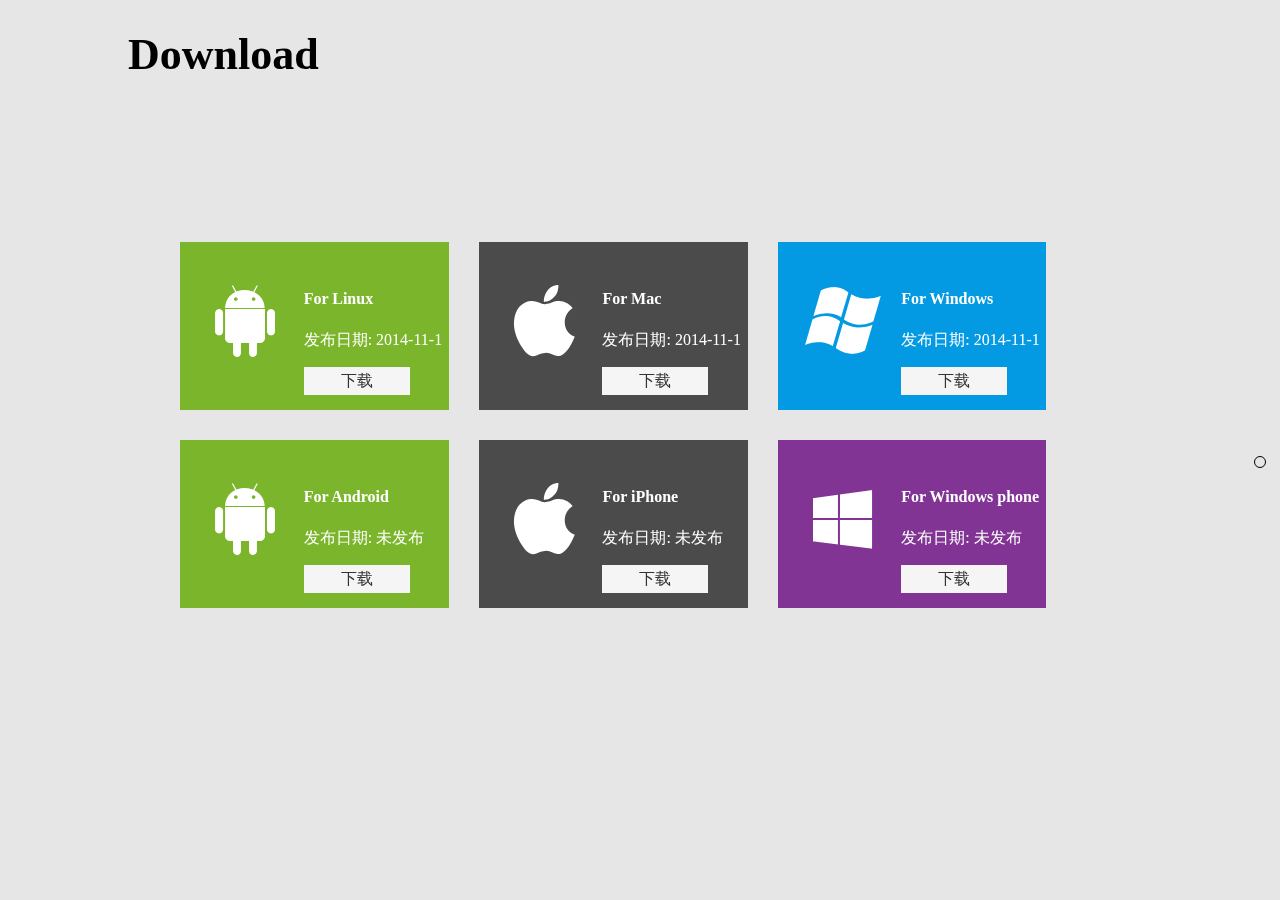
==== drcom/index.html @ 481daff1 "update" ====
<!DOCTYPE html>
<html>
<head>
	<meta charset="UTF-8">
    <link type="text/css" rel="stylesheet" href="css/style.css">
    <link href='css/onepage-scroll.css' rel='stylesheet' type='text/css'>
    <meta name="viewport" content="initial-scale=1, width=device-width, maximum-scale=1, minimum-scale=1, user-scalable=no">
	<title>Drcom拨号器</title>
</head>
<body>
    <div class="main">
        <section class="page home">
            <h1>Download</h1>
            <div class="download">
                <ul>
                    <li class="forLinux">
                        <div class="content">
                            <h4>For Linux</h4>
                            <p>发布日期: 2014-11-1</p>
                            <div class="dbtn">
                                <a class="dlink" href="#" target="_blank">下载</a>
                            </div>
                        </div>
                    </li>
                    <li class="forMac">
                        <div class="content">
                            <h4>For Mac</h4>
                            <p>发布日期: 2014-11-1</p>
                            <div class="dbtn">
                                <a class="dlink" href="#" target="_blank">下载</a>
                            </div>
                        </div>
                    </li>
                    <li class="forWin">
                        <div class="content">
                            <h4>For Windows</h4>
                            <p>发布日期: 2014-11-1</p>
                            <div class="dbtn">
                                <a class="dlink" href="#" target="_blank">下载</a>
                            </div>
                        </div>
                    </li>
                    <li class="forAndroid">
                        <div class="content">
                            <h4>For Android</h4>
                            <p>发布日期: 未发布</p>
                            <div class="dbtn">
                                <a class="dlink" href="#" target="_blank">下载</a>
                            </div>
                        </div>
                    </li>
                    <li class="forIphone">
                        <div class="content">
                            <h4>For iPhone</h4>
                            <p>发布日期: 未发布</p>
                            <div class="dbtn">
                                <a class="dlink" href="#" target="_blank">下载</a>
                            </div>
                        </div>
                    </li>
                    <li class="forWp">
                        <div class="content">
                            <h4>For Windows phone</h4>
                            <p>发布日期: 未发布</p>
                            <div class="dbtn">
                                <a class="dlink" href="#" target="_blank">下载</a>
                            </div>
                        </div>
                    </li>
                </ul>
            </div>
        </section>

        <!-- <section class="page helpPage"> -->
        <!--     <h1>路由器wifi设置</h1> -->
        <!--     <div class="setRouter"> -->
        <!--         <div class='nav prev'> -->
        <!--             <img src="img/nav.png" /> -->
        <!--         </div> -->
        <!--         <ul> -->
        <!--             <li class="active"> -->
        <!--                 <div>page 1</div> -->
        <!--             </li> -->
        <!--             <li> -->
        <!--                 <div>page 2</div> -->
        <!--             </li> -->
        <!--             <li> -->
        <!--                 <div>page 3</div> -->
        <!--             </li> -->
        <!--         </ul> -->
        <!--         <div class="nav next"> -->
        <!--             <img src="img/nav.png" /> -->
        <!--         </div> -->
        <!--     </div> -->
        <!-- </section> -->
    </div>

    <script src="js/jquery.js"></script>
    <script src="js/onepage-scroll.min.js"></script>
    <script>
        $(".main").onepage_scroll({
            sectionContainer: "section",
            animationTime: 600,
            updateURL: true,
            responsiveFallback: 600,
            loop: true
        }); 
    </script>
</body>
</html>
---- drcom/css/style.css ----
body {
  height: 100%;
  background-color: #e6e6e6;
  font-family: 'Microsoft YaHei';
}
body .page {
  min-height: 612px;
}
.home h1 {
  margin-left: 10%;
  font-size: 44px;
}
.home .download {
  width: 1000px;
  height: 553px;
  margin: auto;
  position: absolute;
  left: 0;
  top: 105px;
  right: 0;
  bottom: 0;
  overflow: hidden;
}
.home .download ul {
  list-style: none;
}
.home .download li {
  float: left;
  width: 28%;
  height: 168px;
  margin-right: 30px;
  margin-bottom: 30px;
}
.home .download .content {
  height: 131px;
  padding-left: 46%;
  padding-top: 27px;
  color: #fff;
}
.home .download .forLinux {
  background: #7bb52b url(../img/logo.png) no-repeat 8% -158px;
}
.home .download .forAndroid {
  background: #7bb52b url(../img/logo.png) no-repeat 8% -158px;
}
.home .download .forMac,
.home .download .forIphone {
  background: #4b4b4b url(../img/logo.png) no-repeat 8% 0px;
}
.home .download .forWin {
  background: #039ae3 url(../img/logo.png) no-repeat 8% -632px;
}
.home .download .forWp {
  background: #813494 url(../img/logo.png) no-repeat 8% -316px;
}
.home .download .dbtn a {
  text-decoration: none;
  display: block;
  width: 106px;
  height: 28px;
  background: #f5f5f5;
  line-height: 28px;
  text-align: center;
  color: #333;
  cursor: pointer;
}
.helpPage h1 {
  margin-left: 10%;
  font-size: 38px;
}
.helpPage .setRouter {
  width: 1000px;
  height: 533px;
  margin: auto;
  position: absolute;
  left: 0;
  top: 105px;
  right: 0;
  bottom: 40px;
  overflow: hidden;
  border: 1px solid red;
}
.helpPage .setRouter .nav {
  height: 100%;
  width: 80px;
}
.helpPage .setRouter ul {
  list-style: none;
}
.helpPage .setRouter ul .active {
  display: block;
}
.helpPage .setRouter li {
  display: none;
}

/*# sourceMappingURL=maps/style.css.map */
---- drcom/css/onepage-scroll.css ----
body, html {
  margin: 0;
  overflow: hidden;
  -webkit-transition: opacity 400ms;
  -moz-transition: opacity 400ms;
  transition: opacity 400ms;
}

body, .onepage-wrapper, html {
  display: block;
  position: static;
  padding: 0;
  width: 100%;
  height: 100%;
}

.onepage-wrapper {
  width: 100%;
  height: 100%;
  display: block;
  position: relative;
  padding: 0;
  -webkit-transform-style: preserve-3d;
}

.onepage-wrapper .section {
  width: 100%;
  height: 100%;
}

.onepage-pagination {
  position: absolute;
  right: 10px;
  top: 50%;
  z-index: 5;
  list-style: none;
  margin: 0;
  padding: 0;
}
.onepage-pagination li {
  padding: 0;
  text-align: center;
}
.onepage-pagination li a{
  padding: 10px;
  width: 4px;
  height: 4px;
  display: block;
  
}
.onepage-pagination li a:before{
  content: '';
  position: absolute;
  width: 4px;
  height: 4px;
  background: rgba(0,0,0,0.85);
  border-radius: 10px;
  -webkit-border-radius: 10px;
  -moz-border-radius: 10px;
}

.onepage-pagination li a.active:before{
  width: 10px;
  height: 10px;
  background: none;
  border: 1px solid black;
  margin-top: -4px;
  left: 8px;
}

.disabled-onepage-scroll, .disabled-onepage-scroll .wrapper {
  overflow: auto;
}

.disabled-onepage-scroll .onepage-wrapper .section {
  position: relative !important;
  top: auto !important;
  left: auto !important;
}
.disabled-onepage-scroll .onepage-wrapper {
  -webkit-transform: none !important;
  -moz-transform: none !important;
  transform: none !important;
  -ms-transform: none !important;
  min-height: 100%;
}


.disabled-onepage-scroll .onepage-pagination {
  display: none;
}

body.disabled-onepage-scroll, .disabled-onepage-scroll .onepage-wrapper, html {
  position: inherit;
}
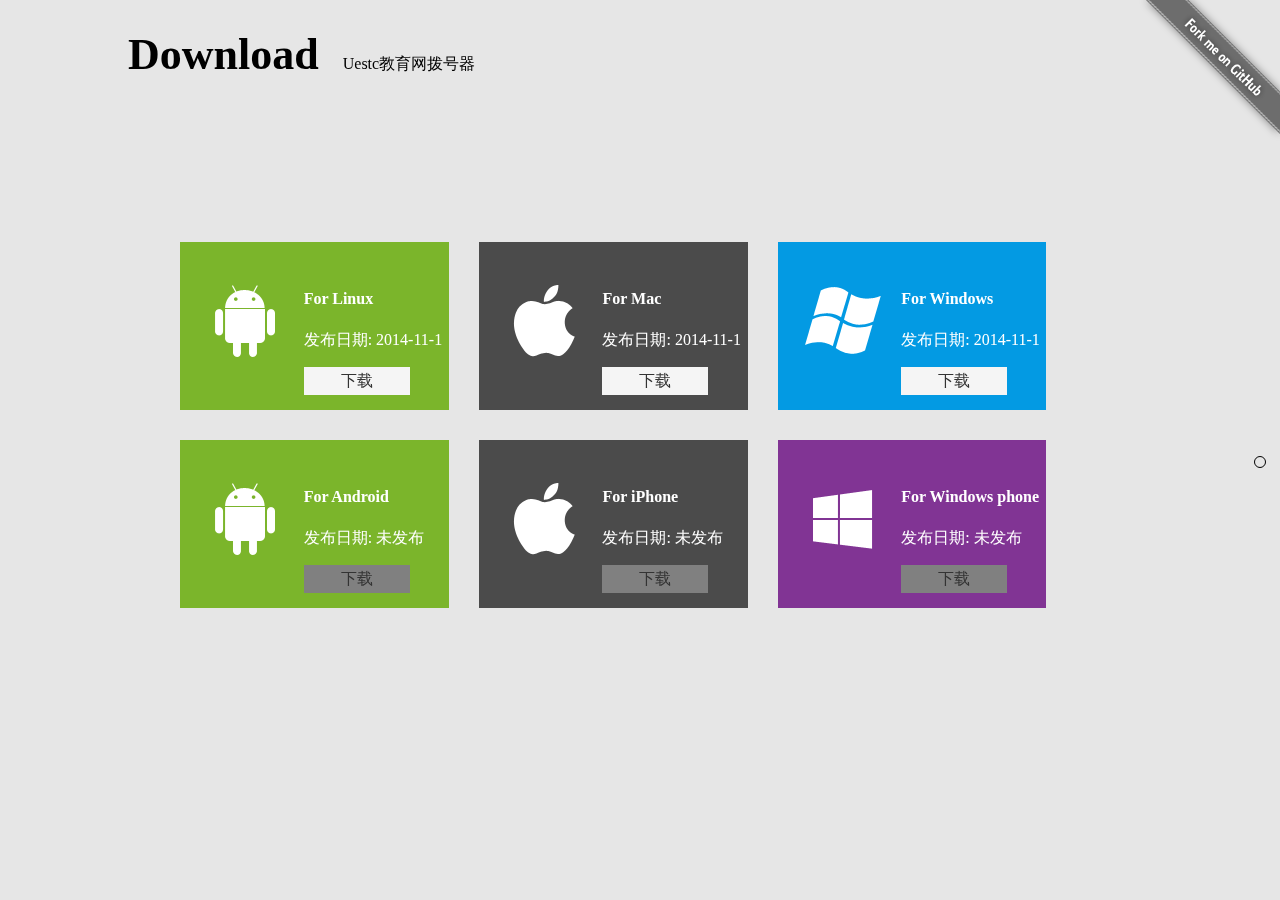
==== commit 7c5c3a9f: "update" ====
--- a/drcom/index.html
+++ b/drcom/index.html
@@ -10,7 +10,11 @@
 <body>
     <div class="main">
         <section class="page home">
-            <h1>Download</h1>
+            <a href="https://github.com/keith3/drcom" target="_blank"><img style="position: absolute; top: 0; right: 0; border: 0;" src="img/gitribbons.png" alt="Fork me on GitHub" data-canonical-src="https://s3.amazonaws.com/github/ribbons/forkme_right_gray_6d6d6d.png"></a>
+            <div class='info'>
+                <h1>Download</h1>
+                <span>Uestc教育网拨号器</span>
+            </div>
             <div class="download">
                 <ul>
                     <li class="forLinux">
@@ -18,7 +22,7 @@
                             <h4>For Linux</h4>
                             <p>发布日期: 2014-11-1</p>
                             <div class="dbtn">
-                                <a class="dlink" href="#" target="_blank">下载</a>
+                                <a class="dlink" href="drcom.tar.gz">下载</a>
                             </div>
                         </div>
                     </li>
@@ -27,7 +31,7 @@
                             <h4>For Mac</h4>
                             <p>发布日期: 2014-11-1</p>
                             <div class="dbtn">
-                                <a class="dlink" href="#" target="_blank">下载</a>
+                                <a class="dlink" href="drcom.app">下载</a>
                             </div>
                         </div>
                     </li>
@@ -36,7 +40,7 @@
                             <h4>For Windows</h4>
                             <p>发布日期: 2014-11-1</p>
                             <div class="dbtn">
-                                <a class="dlink" href="#" target="_blank">下载</a>
+                                <a class="dlink" href="drcom.exe">下载</a>
                             </div>
                         </div>
                     </li>
@@ -45,7 +49,7 @@
                             <h4>For Android</h4>
                             <p>发布日期: 未发布</p>
                             <div class="dbtn">
-                                <a class="dlink" href="#" target="_blank">下载</a>
+                                <a class="dlink waiting" href="#" >下载</a>
                             </div>
                         </div>
                     </li>
@@ -54,7 +58,7 @@
                             <h4>For iPhone</h4>
                             <p>发布日期: 未发布</p>
                             <div class="dbtn">
-                                <a class="dlink" href="#" target="_blank">下载</a>
+                                <a class="dlink waiting" href="#" target="_blank">下载</a>
                             </div>
                         </div>
                     </li>
@@ -63,7 +67,7 @@
                             <h4>For Windows phone</h4>
                             <p>发布日期: 未发布</p>
                             <div class="dbtn">
-                                <a class="dlink" href="#" target="_blank">下载</a>
+                                <a class="dlink waiting" href="#" target="_blank">下载</a>
                             </div>
                         </div>
                     </li>
--- a/drcom/css/style.css
+++ b/drcom/css/style.css
@@ -6,9 +6,11 @@
 body .page {
   min-height: 612px;
 }
-.home h1 {
+.home .info h1 {
   margin-left: 10%;
   font-size: 44px;
+  display: inline-block;
+  margin-right: 20px;
 }
 .home .download {
   width: 1000px;
@@ -64,6 +66,11 @@
   color: #333;
   cursor: pointer;
 }
+.home .download li .dbtn .waiting {
+  background: gray;
+  pointer-events: none;
+  cursor: not-allowed;
+}
 .helpPage h1 {
   margin-left: 10%;
   font-size: 38px;
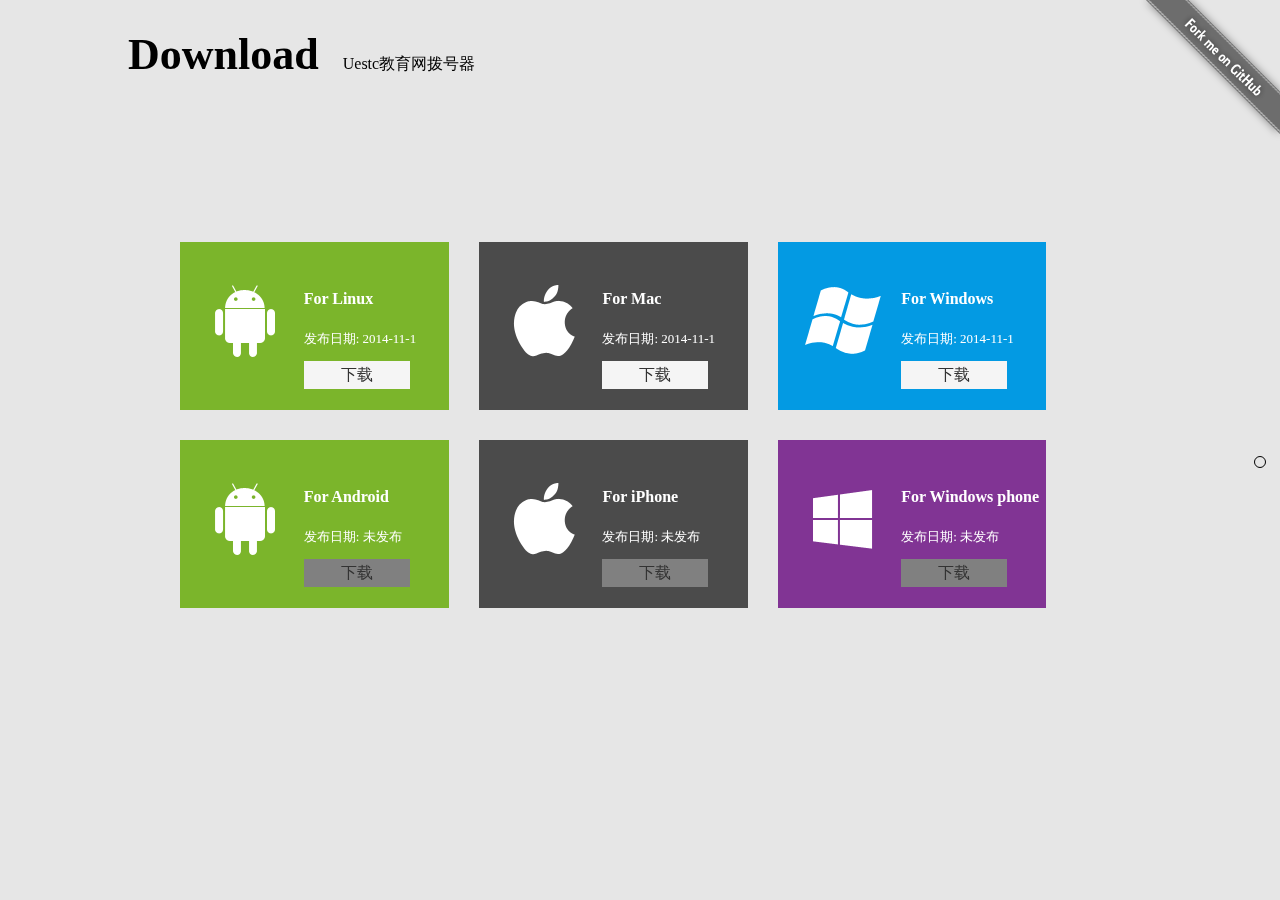
==== commit cd5e0ea0: "update" ====
--- a/drcom/index.html
+++ b/drcom/index.html
@@ -31,7 +31,7 @@
                             <h4>For Mac</h4>
                             <p>发布日期: 2014-11-1</p>
                             <div class="dbtn">
-                                <a class="dlink" href="drcom.app">下载</a>
+                                <a class="dlink" href="drcom-osx.zip">下载</a>
                             </div>
                         </div>
                     </li>
@@ -40,7 +40,7 @@
                             <h4>For Windows</h4>
                             <p>发布日期: 2014-11-1</p>
                             <div class="dbtn">
-                                <a class="dlink" href="drcom.exe">下载</a>
+                                <a class="dlink" href="drcom-win.zip">下载</a>
                             </div>
                         </div>
                     </li>
--- a/drcom/css/style.css
+++ b/drcom/css/style.css
@@ -32,6 +32,9 @@
   height: 168px;
   margin-right: 30px;
   margin-bottom: 30px;
+}
+.home .download li p {
+  font-size: small;
 }
 .home .download .content {
   height: 131px;
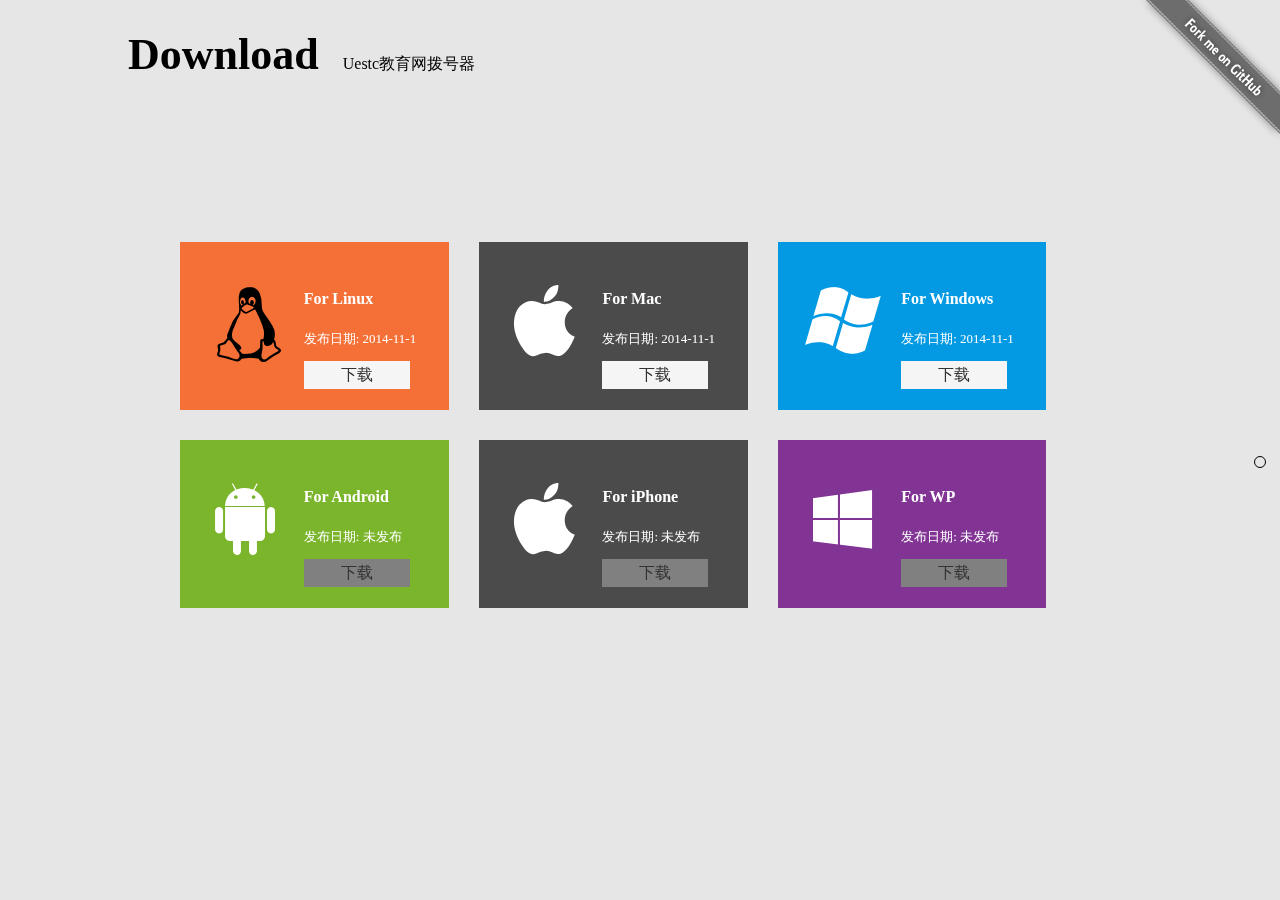
==== commit 7b93d1fb: "update" ====
--- a/drcom/index.html
+++ b/drcom/index.html
@@ -64,7 +64,7 @@
                     </li>
                     <li class="forWp">
                         <div class="content">
-                            <h4>For Windows phone</h4>
+                            <h4>For WP</h4>
                             <p>发布日期: 未发布</p>
                             <div class="dbtn">
                                 <a class="dlink waiting" href="#" target="_blank">下载</a>
--- a/drcom/css/style.css
+++ b/drcom/css/style.css
@@ -43,7 +43,7 @@
   color: #fff;
 }
 .home .download .forLinux {
-  background: #7bb52b url(../img/logo.png) no-repeat 8% -158px;
+  background: #f47036 url(../img/linux.png) no-repeat 18% 45px;
 }
 .home .download .forAndroid {
   background: #7bb52b url(../img/logo.png) no-repeat 8% -158px;
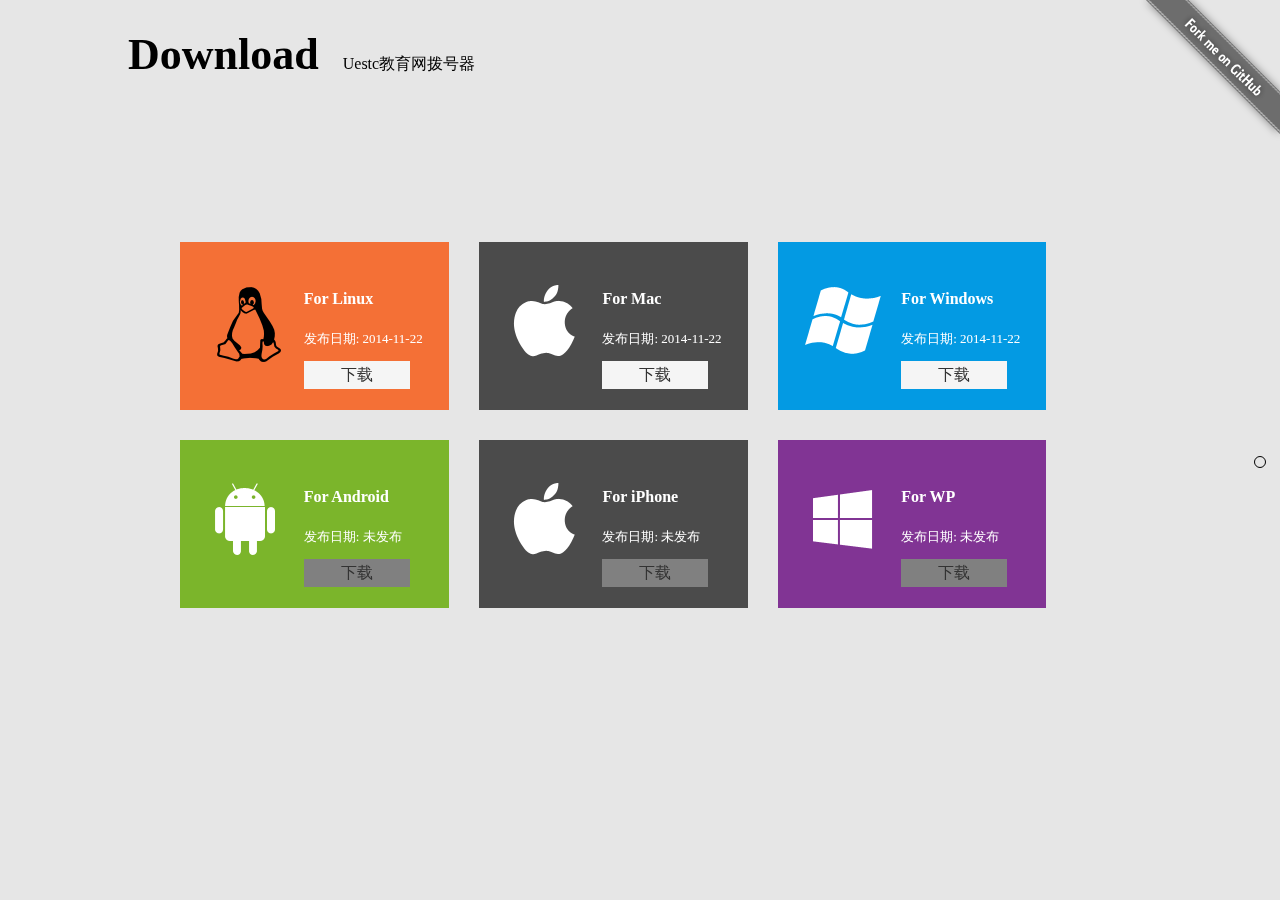
==== commit 0abafd6c: "update" ====
--- a/drcom/index.html
+++ b/drcom/index.html
@@ -20,7 +20,7 @@
                     <li class="forLinux">
                         <div class="content">
                             <h4>For Linux</h4>
-                            <p>发布日期: 2014-11-1</p>
+                            <p>发布日期: 2014-11-22</p>
                             <div class="dbtn">
                                 <a class="dlink" href="drcom.tar.gz">下载</a>
                             </div>
@@ -29,7 +29,7 @@
                     <li class="forMac">
                         <div class="content">
                             <h4>For Mac</h4>
-                            <p>发布日期: 2014-11-1</p>
+                            <p>发布日期: 2014-11-22</p>
                             <div class="dbtn">
                                 <a class="dlink" href="drcom-osx.zip">下载</a>
                             </div>
@@ -38,7 +38,7 @@
                     <li class="forWin">
                         <div class="content">
                             <h4>For Windows</h4>
-                            <p>发布日期: 2014-11-1</p>
+                            <p>发布日期: 2014-11-22</p>
                             <div class="dbtn">
                                 <a class="dlink" href="drcom-win.zip">下载</a>
                             </div>
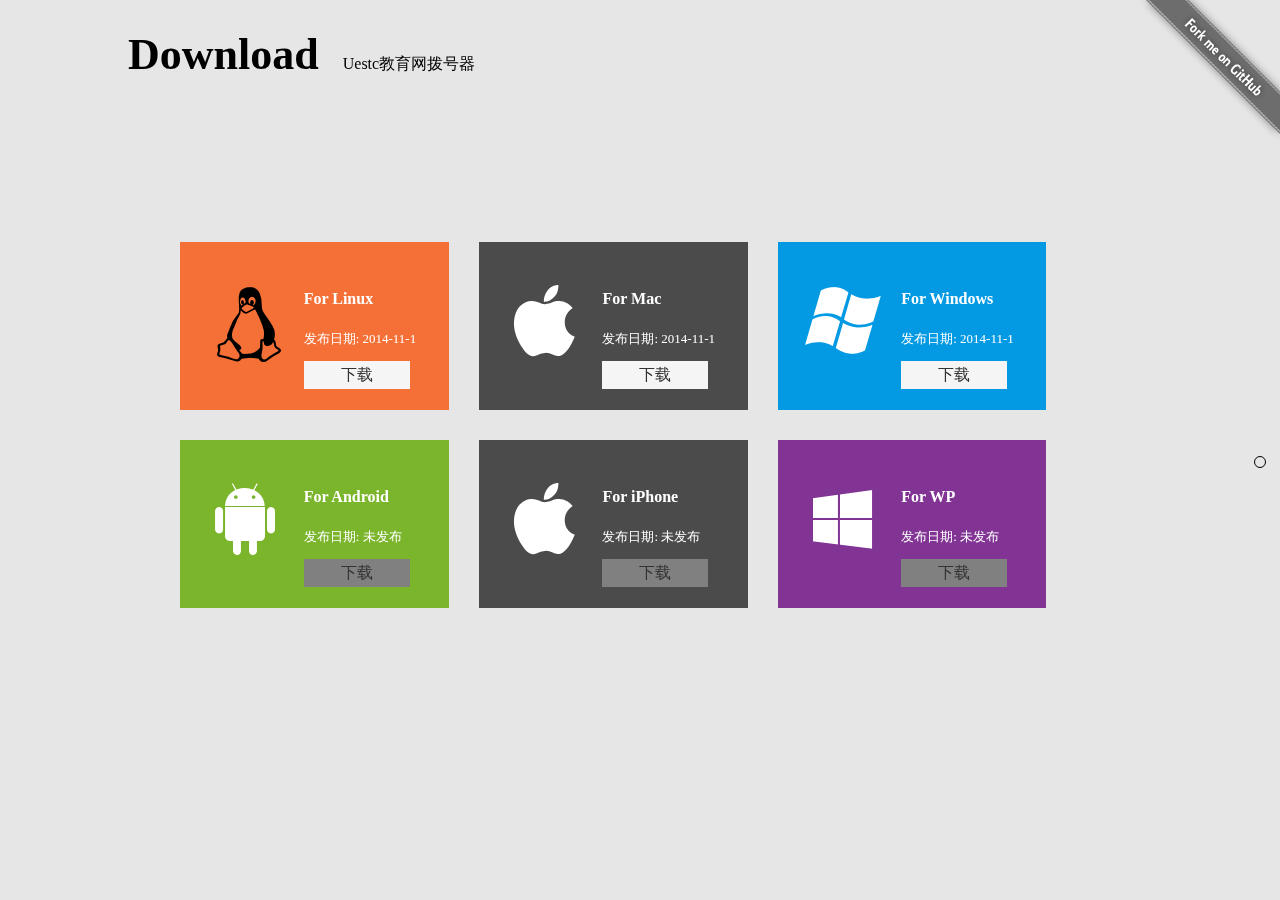
==== commit c5b85d1b: "update" ====
--- a/drcom/index.html
+++ b/drcom/index.html
@@ -20,16 +20,16 @@
                     <li class="forLinux">
                         <div class="content">
                             <h4>For Linux</h4>
-                            <p>发布日期: 2014-11-22</p>
+                            <p>发布日期: 2014-11-1</p>
                             <div class="dbtn">
-                                <a class="dlink" href="drcom.tar.gz">下载</a>
+                                <a class="dlink" href="drcom-linux64.zip">下载</a>
                             </div>
                         </div>
                     </li>
                     <li class="forMac">
                         <div class="content">
                             <h4>For Mac</h4>
-                            <p>发布日期: 2014-11-22</p>
+                            <p>发布日期: 2014-11-1</p>
                             <div class="dbtn">
                                 <a class="dlink" href="drcom-osx.zip">下载</a>
                             </div>
@@ -38,7 +38,7 @@
                     <li class="forWin">
                         <div class="content">
                             <h4>For Windows</h4>
-                            <p>发布日期: 2014-11-22</p>
+                            <p>发布日期: 2014-11-1</p>
                             <div class="dbtn">
                                 <a class="dlink" href="drcom-win.zip">下载</a>
                             </div>
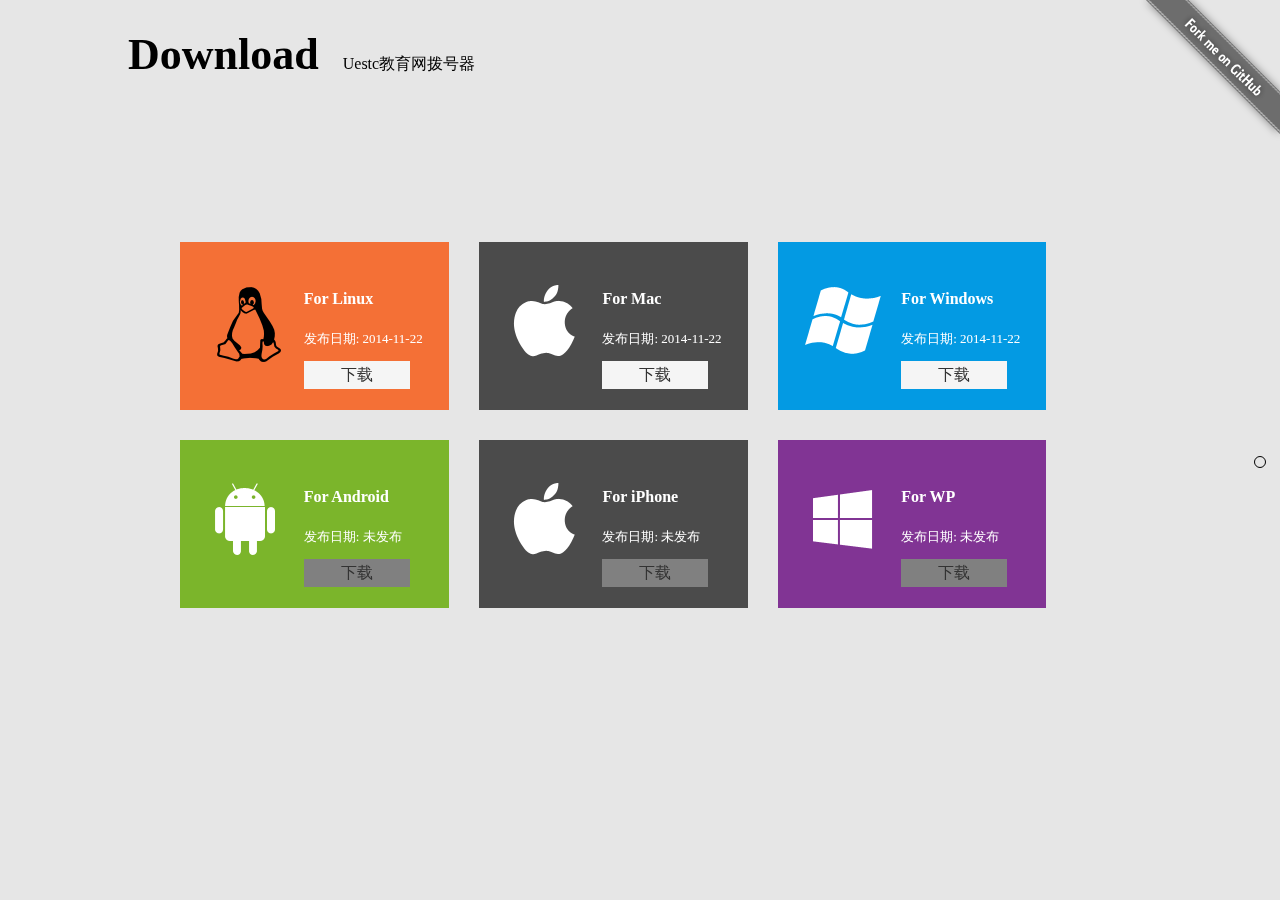
==== commit 3ee475ae: "Merge branch 'master' of https://github.com/keith3/keith3.github.io" ====
--- a/drcom/index.html
+++ b/drcom/index.html
@@ -20,7 +20,7 @@
                     <li class="forLinux">
                         <div class="content">
                             <h4>For Linux</h4>
-                            <p>发布日期: 2014-11-1</p>
+                            <p>发布日期: 2014-11-22</p>
                             <div class="dbtn">
                                 <a class="dlink" href="drcom-linux64.zip">下载</a>
                             </div>
@@ -29,7 +29,7 @@
                     <li class="forMac">
                         <div class="content">
                             <h4>For Mac</h4>
-                            <p>发布日期: 2014-11-1</p>
+                            <p>发布日期: 2014-11-22</p>
                             <div class="dbtn">
                                 <a class="dlink" href="drcom-osx.zip">下载</a>
                             </div>
@@ -38,7 +38,7 @@
                     <li class="forWin">
                         <div class="content">
                             <h4>For Windows</h4>
-                            <p>发布日期: 2014-11-1</p>
+                            <p>发布日期: 2014-11-22</p>
                             <div class="dbtn">
                                 <a class="dlink" href="drcom-win.zip">下载</a>
                             </div>
